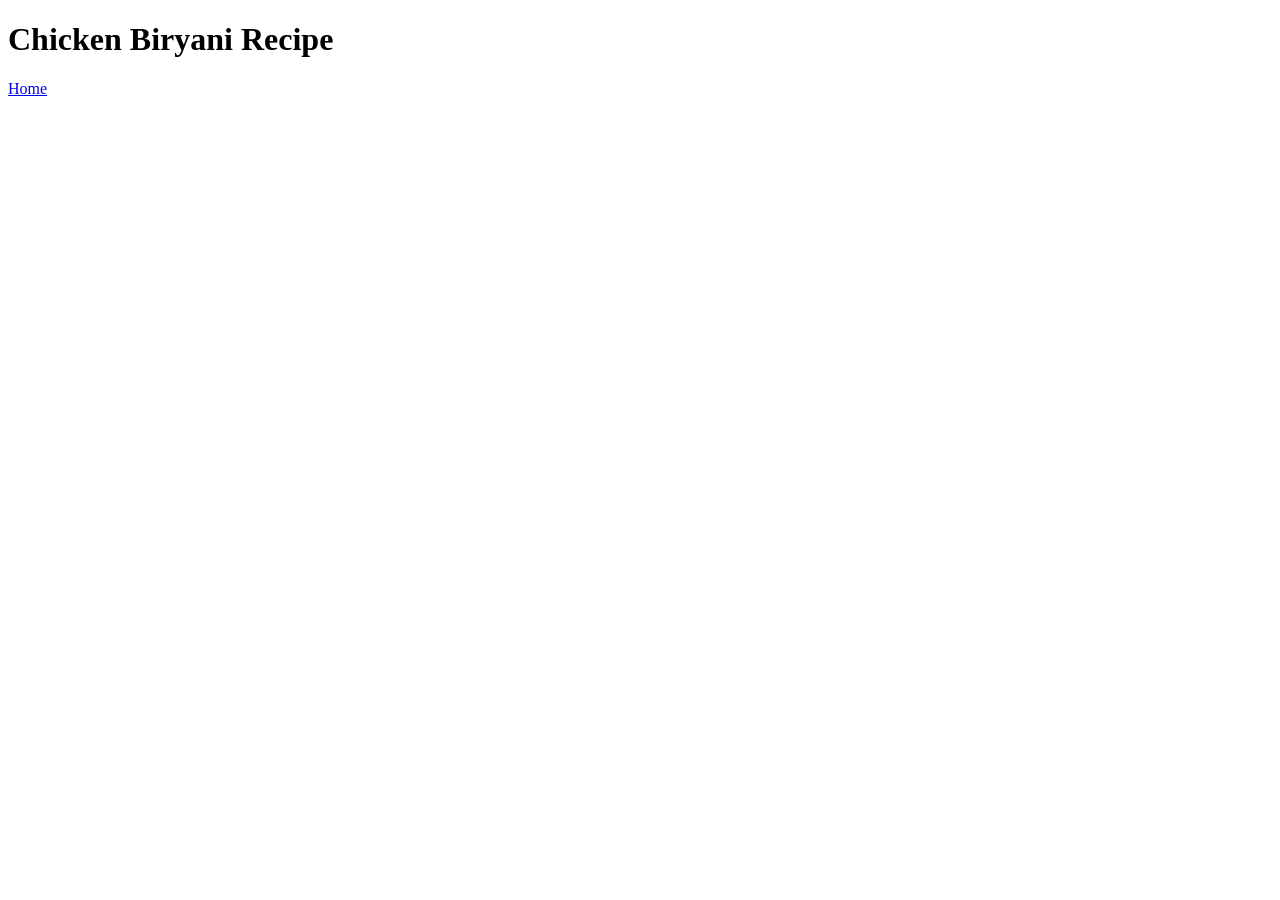
==== recipes/biryani.html @ 96022baf "Add file structure and basic boilerplate" ====
<!DOCTYPE html>
<html lang="en">

<head>
    <meta charset="UTF-8">
    <title>Document</title>
</head>

<body>
    <h1>Chicken Biryani Recipe</h1>
    <a href="../index.html">Home</a>
</body>

</html>
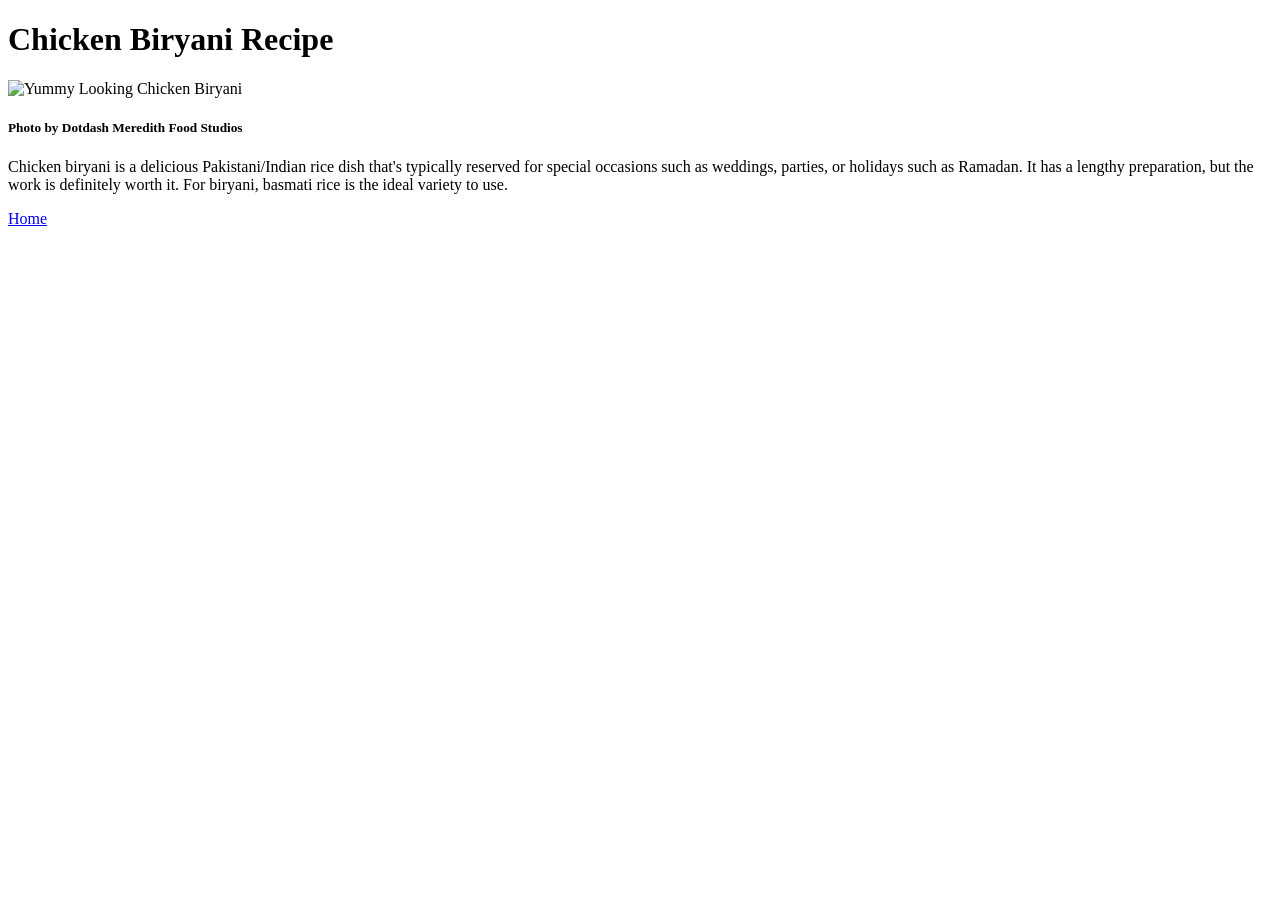
==== commit 1aced6d1: "Add description and image" ====
--- a/recipes/biryani.html
+++ b/recipes/biryani.html
@@ -8,7 +8,17 @@
 
 <body>
     <h1>Chicken Biryani Recipe</h1>
+    <img src="https://www.allrecipes.com/thmb/CK4Vjd72F_7Rj5GHHaoeB1JrP1g=/
+    0x512/filters:no_upscale():max_bytes(150000):strip_icc()/RM_16102_ChickenBiryani
+    _ddmfs_3x4_5315-236dfbbc7965498cac20b87797841b69.jpg" alt="Yummy Looking Chicken Biryani" width="80">
+    <h5>Photo by Dotdash Meredith Food Studios </h5>
+    <p>Chicken biryani is a delicious Pakistani/Indian rice dish that's
+        typically reserved for special occasions such as weddings, parties,
+        or holidays such as Ramadan. It has a lengthy preparation, but the
+        work is definitely worth it. For biryani, basmati rice is the ideal
+        variety to use.</p>
     <a href="../index.html">Home</a>
+
 </body>
 
 </html>
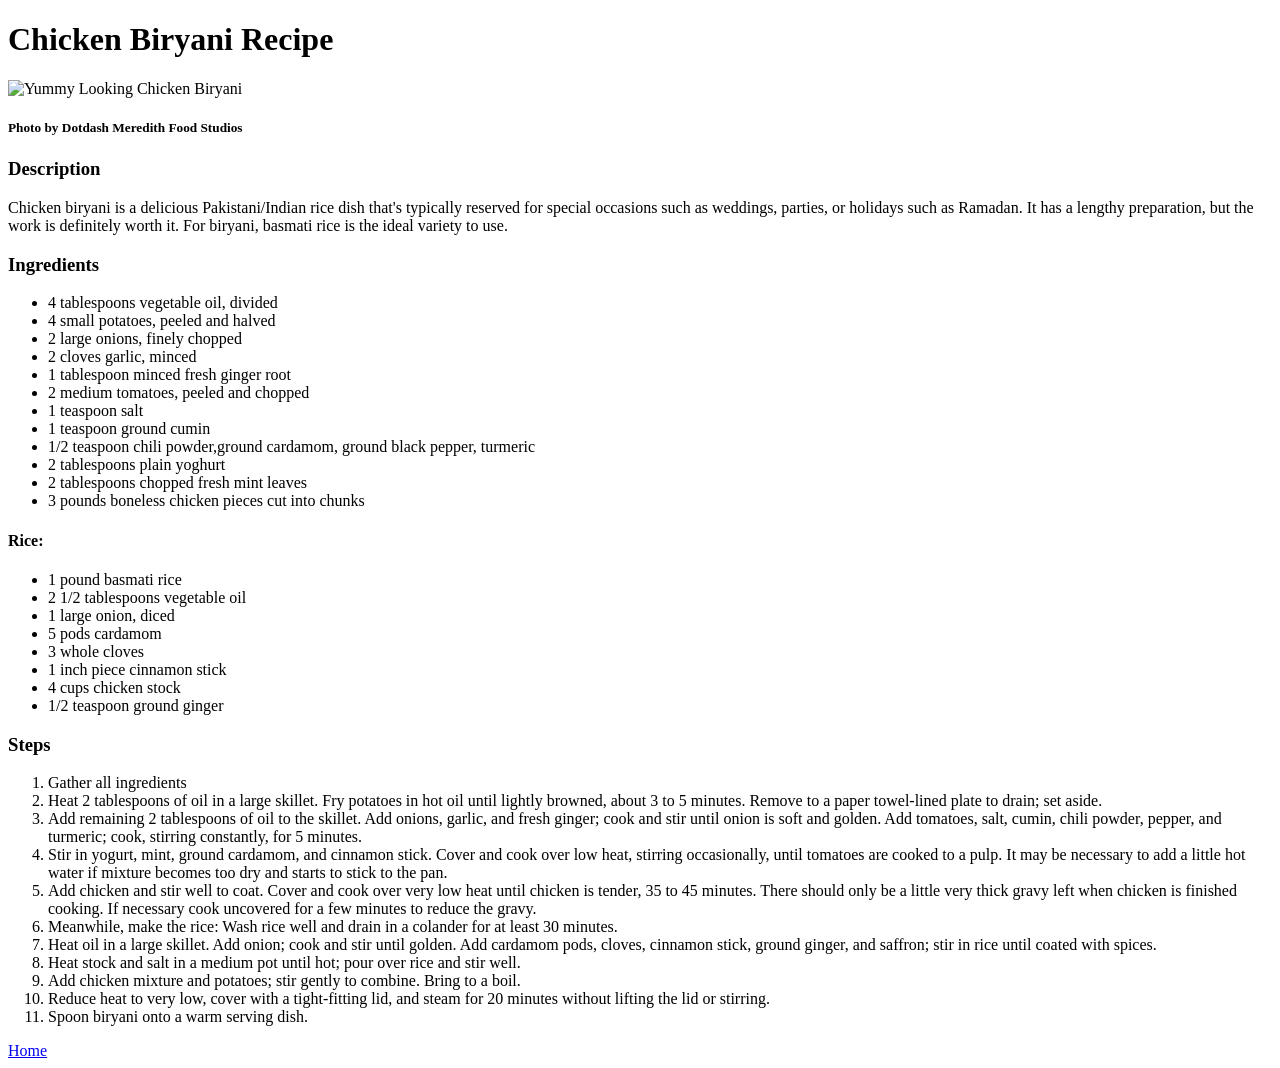
==== commit ce46a9f3: "Add images, ingredients and steps section" ====
--- a/recipes/biryani.html
+++ b/recipes/biryani.html
@@ -8,15 +8,66 @@
 
 <body>
     <h1>Chicken Biryani Recipe</h1>
-    <img src="https://www.allrecipes.com/thmb/CK4Vjd72F_7Rj5GHHaoeB1JrP1g=/
-    0x512/filters:no_upscale():max_bytes(150000):strip_icc()/RM_16102_ChickenBiryani
-    _ddmfs_3x4_5315-236dfbbc7965498cac20b87797841b69.jpg" alt="Yummy Looking Chicken Biryani" width="80">
+    <img src="../images/biryani.jpg" alt="Yummy Looking Chicken Biryani" width="80">
     <h5>Photo by Dotdash Meredith Food Studios </h5>
+    <h3>Description</h3>
     <p>Chicken biryani is a delicious Pakistani/Indian rice dish that's
         typically reserved for special occasions such as weddings, parties,
         or holidays such as Ramadan. It has a lengthy preparation, but the
         work is definitely worth it. For biryani, basmati rice is the ideal
         variety to use.</p>
+    <h3>Ingredients</h3>
+    <ul>
+        <li>4 tablespoons vegetable oil, divided</li>
+        <li>4 small potatoes, peeled and halved</li>
+        <li>2 large onions, finely chopped</li>
+        <li>2 cloves garlic, minced</li>
+        <li>1 tablespoon minced fresh ginger root</li>
+        <li>2 medium tomatoes, peeled and chopped</li>
+        <li>1 teaspoon salt</li>
+        <li>1 teaspoon ground cumin</li>
+        <li>1/2 teaspoon chili powder,ground cardamom, ground black pepper, turmeric</li>
+        <li>2 tablespoons plain yoghurt</li>
+        <li>2 tablespoons chopped fresh mint leaves</li>
+        <li>3 pounds boneless chicken pieces cut into chunks</li>
+    </ul>
+    <h4>Rice:</h4>
+    <ul>
+        <li>1 pound basmati rice</li>
+        <li>2 1/2 tablespoons vegetable oil</li>
+        <li>1 large onion, diced</li>
+        <li>5 pods cardamom</li>
+        <li>3 whole cloves</li>
+        <li>1 inch piece cinnamon stick</li>
+        <li>4 cups chicken stock</li>
+        <li>1/2 teaspoon ground ginger</li>
+    </ul>
+    <h3>Steps</h3>
+    <ol>
+        <li>Gather all ingredients</li>
+        <li>Heat 2 tablespoons of oil in a large skillet. Fry potatoes in hot oil until lightly browned, about 3 to 5
+            minutes. Remove to a paper towel-lined plate to drain; set aside. </li>
+        <li> Add remaining 2 tablespoons of oil to the skillet. Add onions, garlic, and fresh ginger; cook and stir
+            until
+            onion is soft and golden. Add tomatoes, salt, cumin, chili powder, pepper, and turmeric; cook, stirring
+            constantly, for 5 minutes. </li>
+        <li> Stir in yogurt, mint, ground cardamom, and cinnamon stick. Cover and cook over low heat, stirring
+            occasionally, until tomatoes are cooked to a pulp. It may be necessary to add a little hot water if mixture
+            becomes too dry and starts to stick to the pan. </li>
+        <li> Add chicken and stir well to coat. Cover and cook over very low heat until chicken is tender, 35 to 45
+            minutes. There should only be a little very thick gravy left when chicken is finished cooking. If necessary
+            cook uncovered for a few minutes to reduce the gravy. </li>
+        <li> Meanwhile, make the rice: Wash rice well and drain in a colander for at least 30 minutes. </li>
+        <li> Heat oil in a large skillet. Add onion; cook and stir until golden. Add cardamom pods, cloves, cinnamon
+            stick, ground ginger, and saffron; stir in rice until coated with spices. </li>
+        <li> Heat stock and salt in a medium pot until hot; pour over rice and stir well. </li>
+        <li> Add chicken mixture and potatoes; stir gently to combine. Bring to a boil. </li>
+        <li> Reduce heat to very low, cover with a tight-fitting lid, and steam for 20 minutes without lifting the lid
+            or stirring. </li>
+        <li> Spoon biryani onto a warm serving dish. </li>
+    </ol>
+
+
     <a href="../index.html">Home</a>
 
 </body>
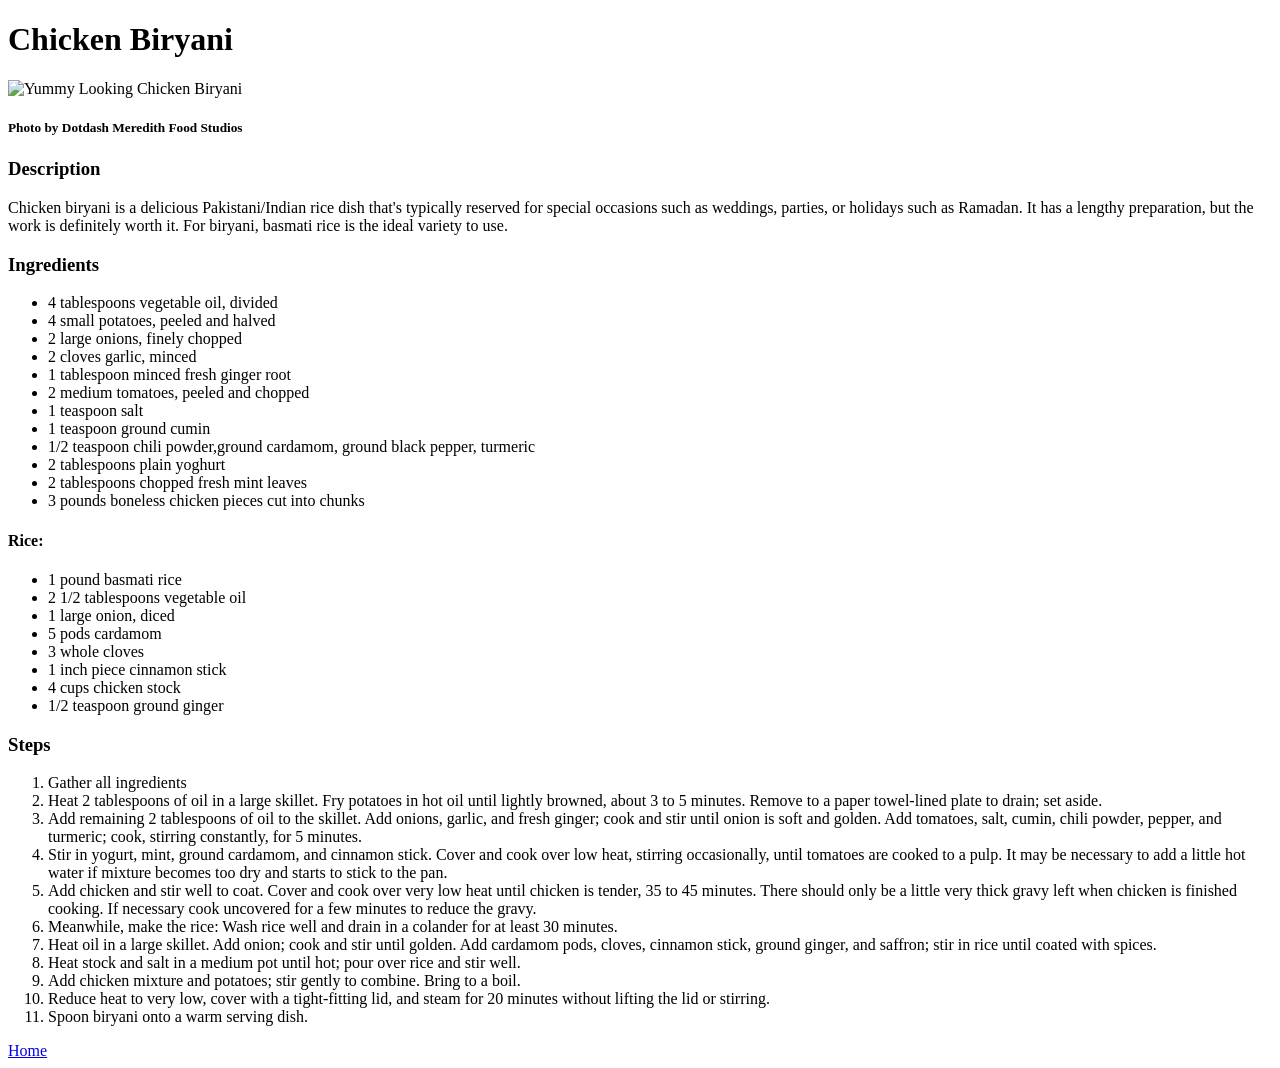
==== commit fb390fdb: "Add ingredients and steps in lasagna.html and pizza.html" ====
--- a/recipes/biryani.html
+++ b/recipes/biryani.html
@@ -7,7 +7,7 @@
 </head>
 
 <body>
-    <h1>Chicken Biryani Recipe</h1>
+    <h1>Chicken Biryani</h1>
     <img src="../images/biryani.jpg" alt="Yummy Looking Chicken Biryani" width="80">
     <h5>Photo by Dotdash Meredith Food Studios </h5>
     <h3>Description</h3>
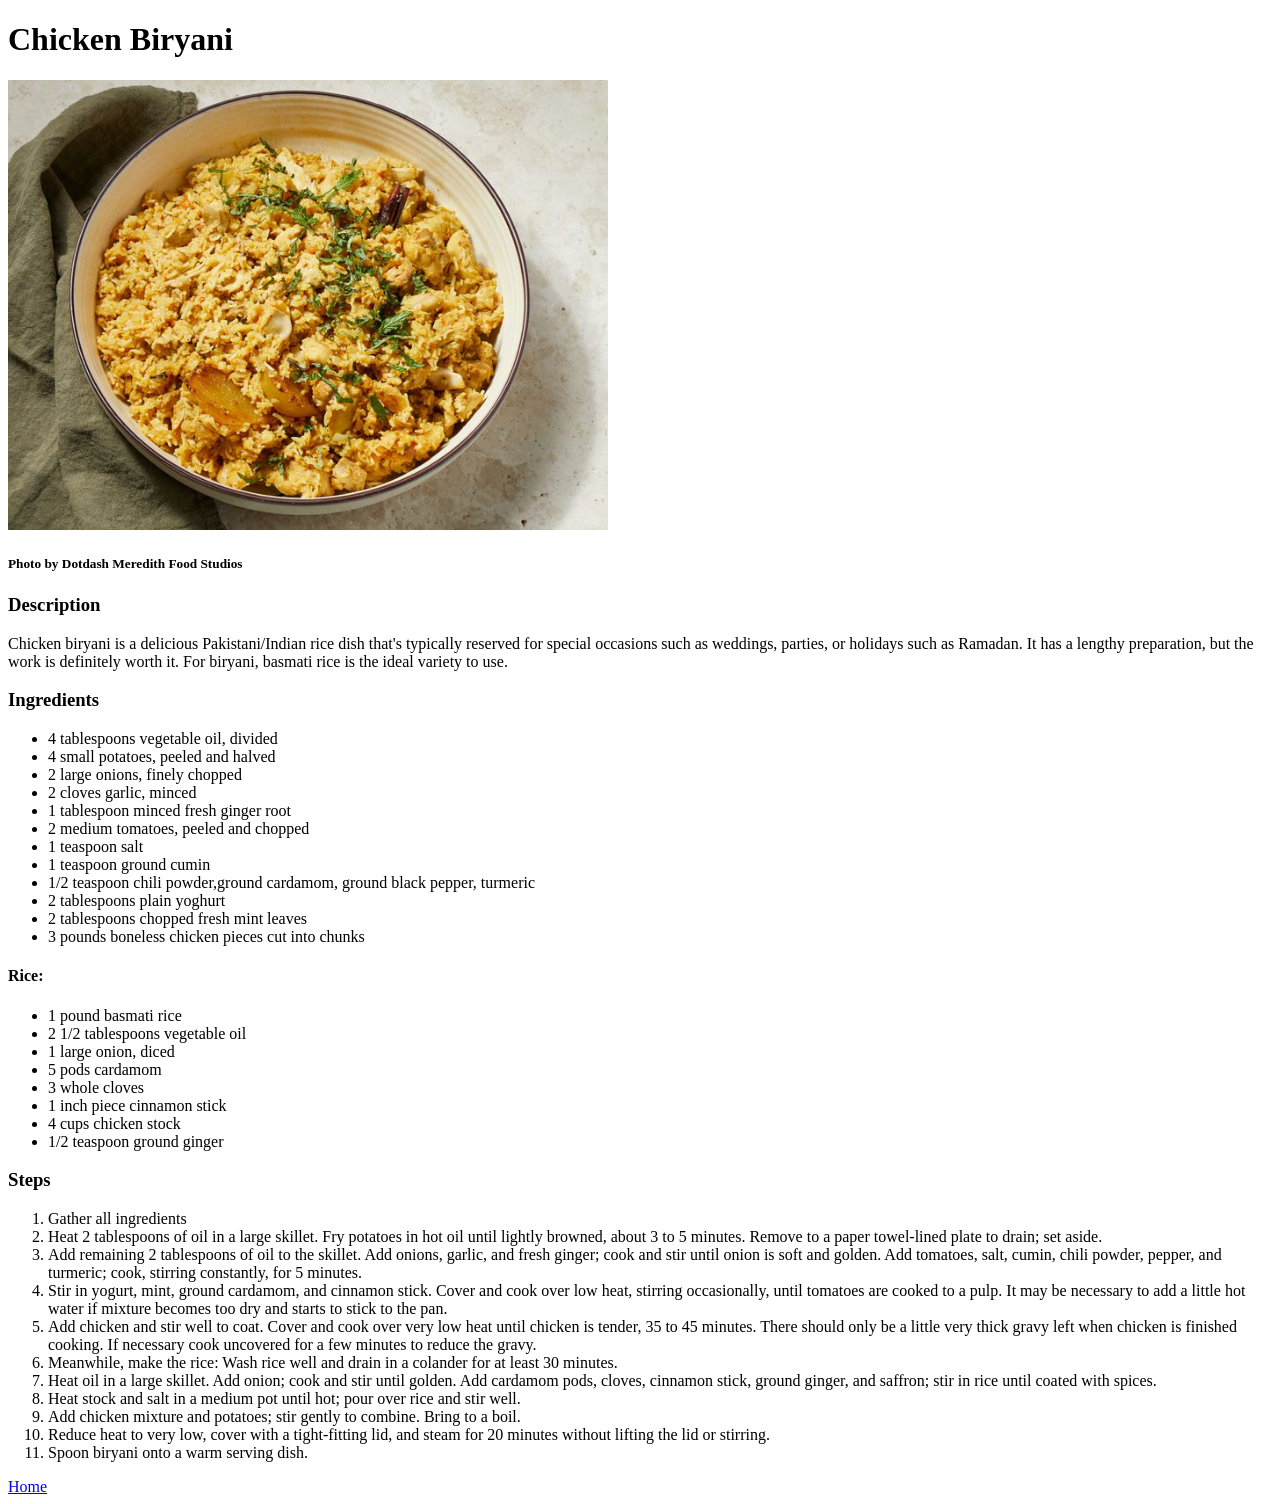
==== commit fef8edb5: "Scale image width" ====
--- a/recipes/biryani.html
+++ b/recipes/biryani.html
@@ -8,7 +8,7 @@
 
 <body>
     <h1>Chicken Biryani</h1>
-    <img src="../images/biryani.jpg" alt="Yummy Looking Chicken Biryani" width="80">
+    <img src="../images/biryani.jpg" alt="Yummy Looking Chicken Biryani" width="600">
     <h5>Photo by Dotdash Meredith Food Studios </h5>
     <h3>Description</h3>
     <p>Chicken biryani is a delicious Pakistani/Indian rice dish that's
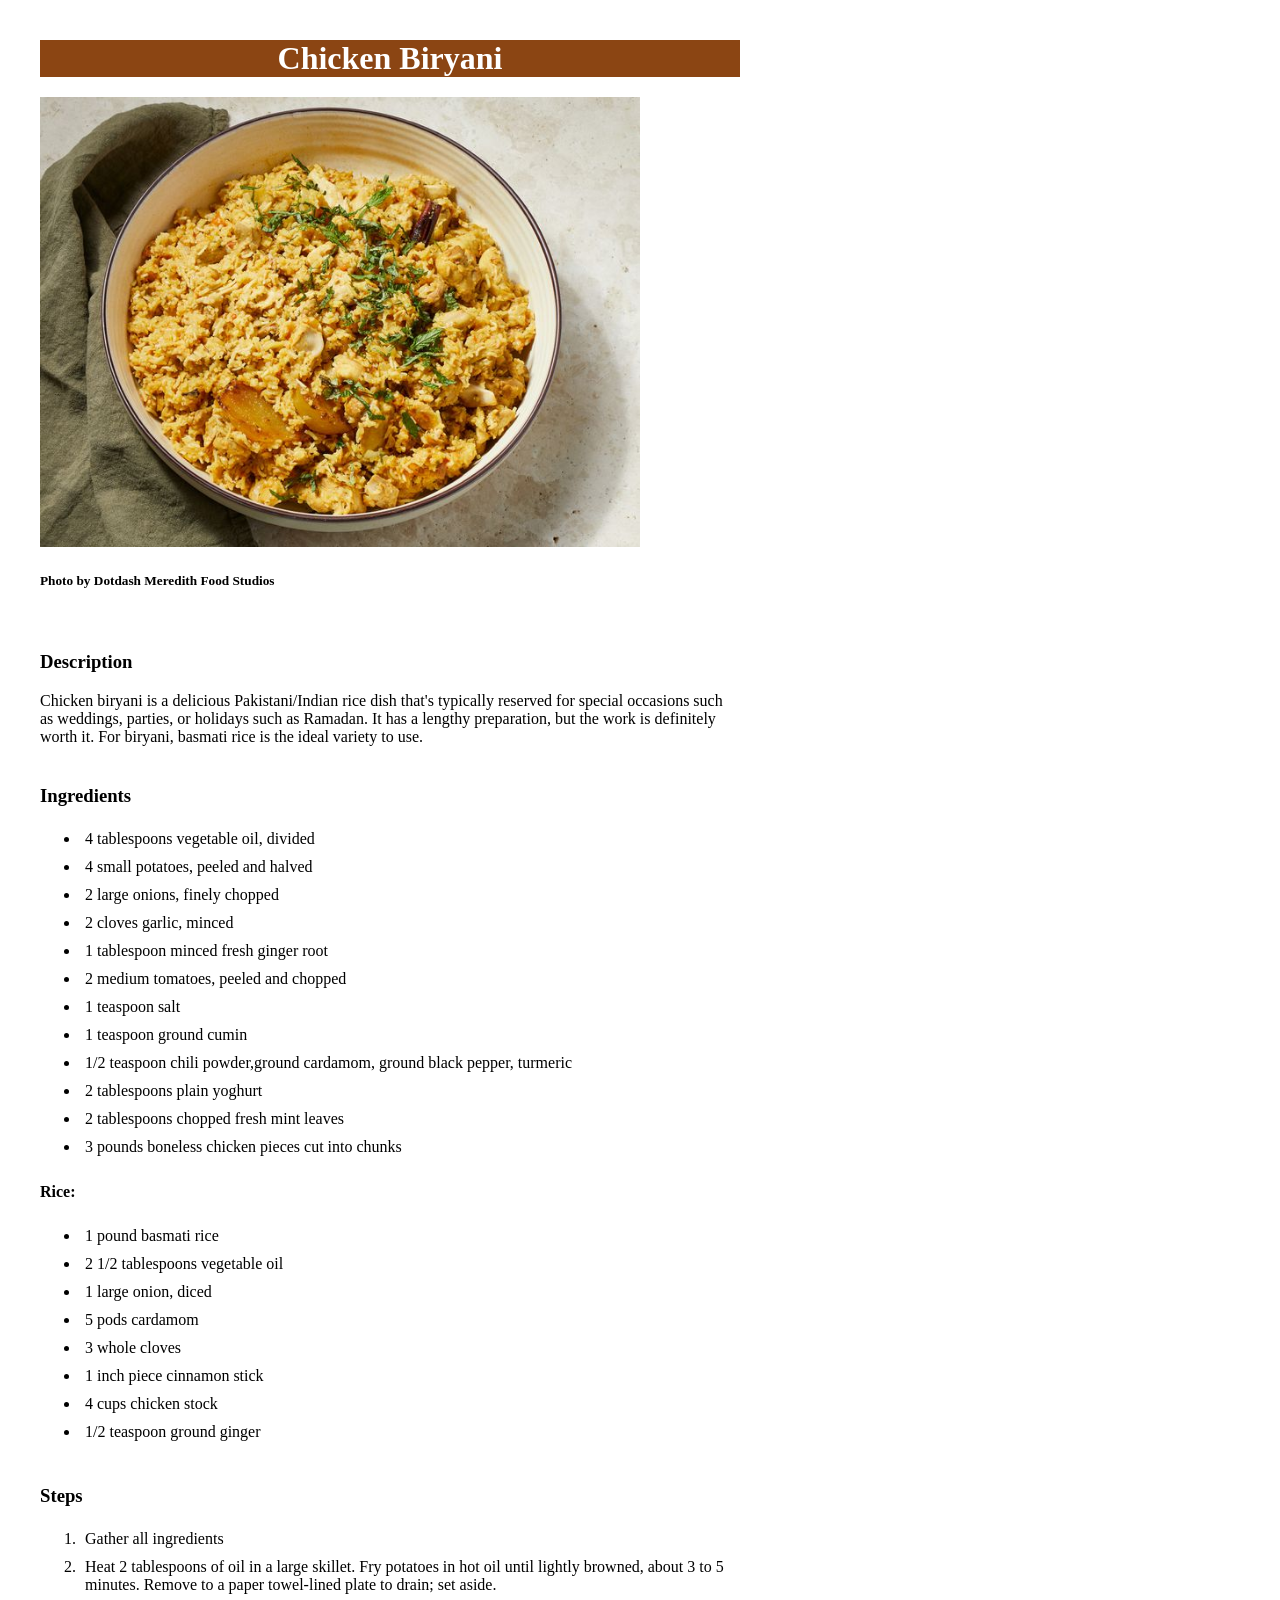
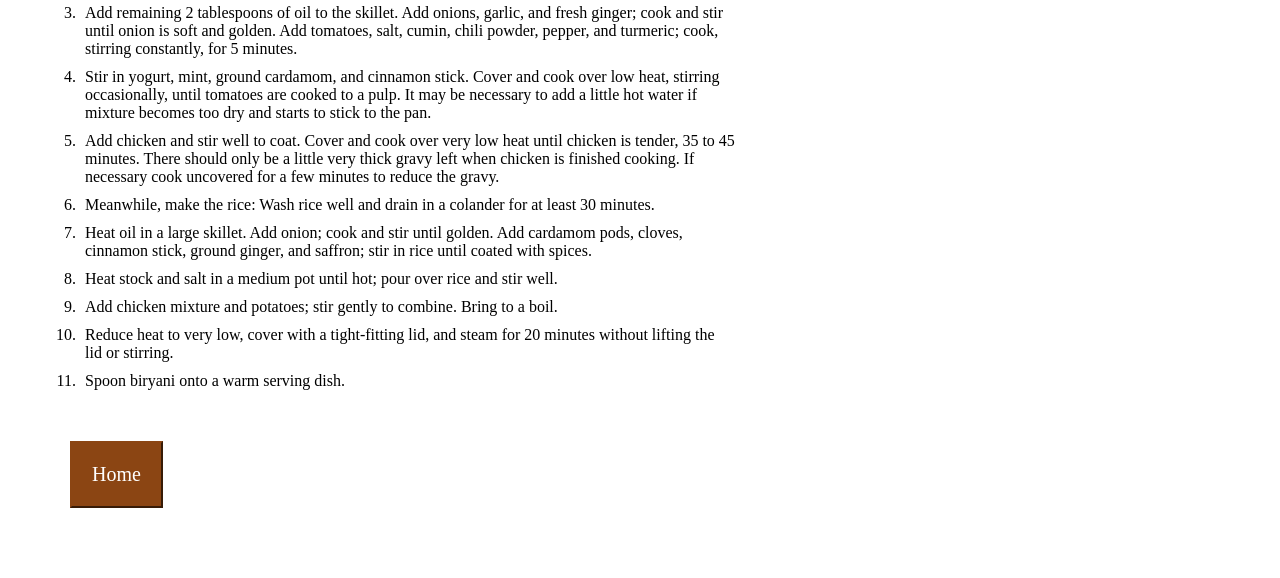
==== commit 8732a5dd: "Add CSS styling to all html pages" ====
--- a/recipes/biryani.html
+++ b/recipes/biryani.html
@@ -3,7 +3,8 @@
 
 <head>
     <meta charset="UTF-8">
-    <title>Document</title>
+    <title>Recipe for Biryani</title>
+    <link rel="stylesheet" href="../styles/b.css">
 </head>
 
 <body>
@@ -16,6 +17,7 @@
         or holidays such as Ramadan. It has a lengthy preparation, but the
         work is definitely worth it. For biryani, basmati rice is the ideal
         variety to use.</p>
+    </div>
     <h3>Ingredients</h3>
     <ul>
         <li>4 tablespoons vegetable oil, divided</li>
@@ -42,33 +44,38 @@
         <li>4 cups chicken stock</li>
         <li>1/2 teaspoon ground ginger</li>
     </ul>
+    </div>
     <h3>Steps</h3>
     <ol>
         <li>Gather all ingredients</li>
-        <li>Heat 2 tablespoons of oil in a large skillet. Fry potatoes in hot oil until lightly browned, about 3 to 5
+        <li>Heat 2 tablespoons of oil in a large skillet. Fry potatoes in hot oil until lightly browned, about 3 to
+            5
             minutes. Remove to a paper towel-lined plate to drain; set aside. </li>
         <li> Add remaining 2 tablespoons of oil to the skillet. Add onions, garlic, and fresh ginger; cook and stir
             until
             onion is soft and golden. Add tomatoes, salt, cumin, chili powder, pepper, and turmeric; cook, stirring
             constantly, for 5 minutes. </li>
         <li> Stir in yogurt, mint, ground cardamom, and cinnamon stick. Cover and cook over low heat, stirring
-            occasionally, until tomatoes are cooked to a pulp. It may be necessary to add a little hot water if mixture
+            occasionally, until tomatoes are cooked to a pulp. It may be necessary to add a little hot water if
+            mixture
             becomes too dry and starts to stick to the pan. </li>
         <li> Add chicken and stir well to coat. Cover and cook over very low heat until chicken is tender, 35 to 45
-            minutes. There should only be a little very thick gravy left when chicken is finished cooking. If necessary
+            minutes. There should only be a little very thick gravy left when chicken is finished cooking. If
+            necessary
             cook uncovered for a few minutes to reduce the gravy. </li>
         <li> Meanwhile, make the rice: Wash rice well and drain in a colander for at least 30 minutes. </li>
         <li> Heat oil in a large skillet. Add onion; cook and stir until golden. Add cardamom pods, cloves, cinnamon
             stick, ground ginger, and saffron; stir in rice until coated with spices. </li>
         <li> Heat stock and salt in a medium pot until hot; pour over rice and stir well. </li>
         <li> Add chicken mixture and potatoes; stir gently to combine. Bring to a boil. </li>
-        <li> Reduce heat to very low, cover with a tight-fitting lid, and steam for 20 minutes without lifting the lid
+        <li> Reduce heat to very low, cover with a tight-fitting lid, and steam for 20 minutes without lifting the
+            lid
             or stirring. </li>
         <li> Spoon biryani onto a warm serving dish. </li>
     </ol>
+    </div>
 
-
-    <a href="../index.html">Home</a>
+    <button><a href="../index.html">Home</a></button>
 
 </body>
 
--- a/styles/b.css
+++ b/styles/b.css
@@ -0,0 +1,44 @@
+body {
+    width: 700px;
+    font-family: Cambria, Cochin, Georgia, Times, 'Times New Roman', serif;
+    margin: 40px;
+
+}
+
+h1 {
+    background-color: saddlebrown;
+    color: white;
+    width: 700px;
+    margin: 0 auto;
+    text-align: center;
+}
+
+img {
+    padding-top: 20px;
+}
+
+h5 {
+    padding-bottom: 20px;
+}
+
+h3 {
+    padding-top: 20px;
+}
+
+a {
+    text-decoration: none;
+    color: white;
+}
+
+li {
+    padding: 5px;
+}
+
+button {
+    background-color: saddlebrown;
+    border-color: saddlebrown;
+    font-size: 20px;
+    font-family: Cambria, Cochin, Georgia, Times, 'Times New Roman', serif;
+    padding: 20px;
+    margin: 30px;
+}
